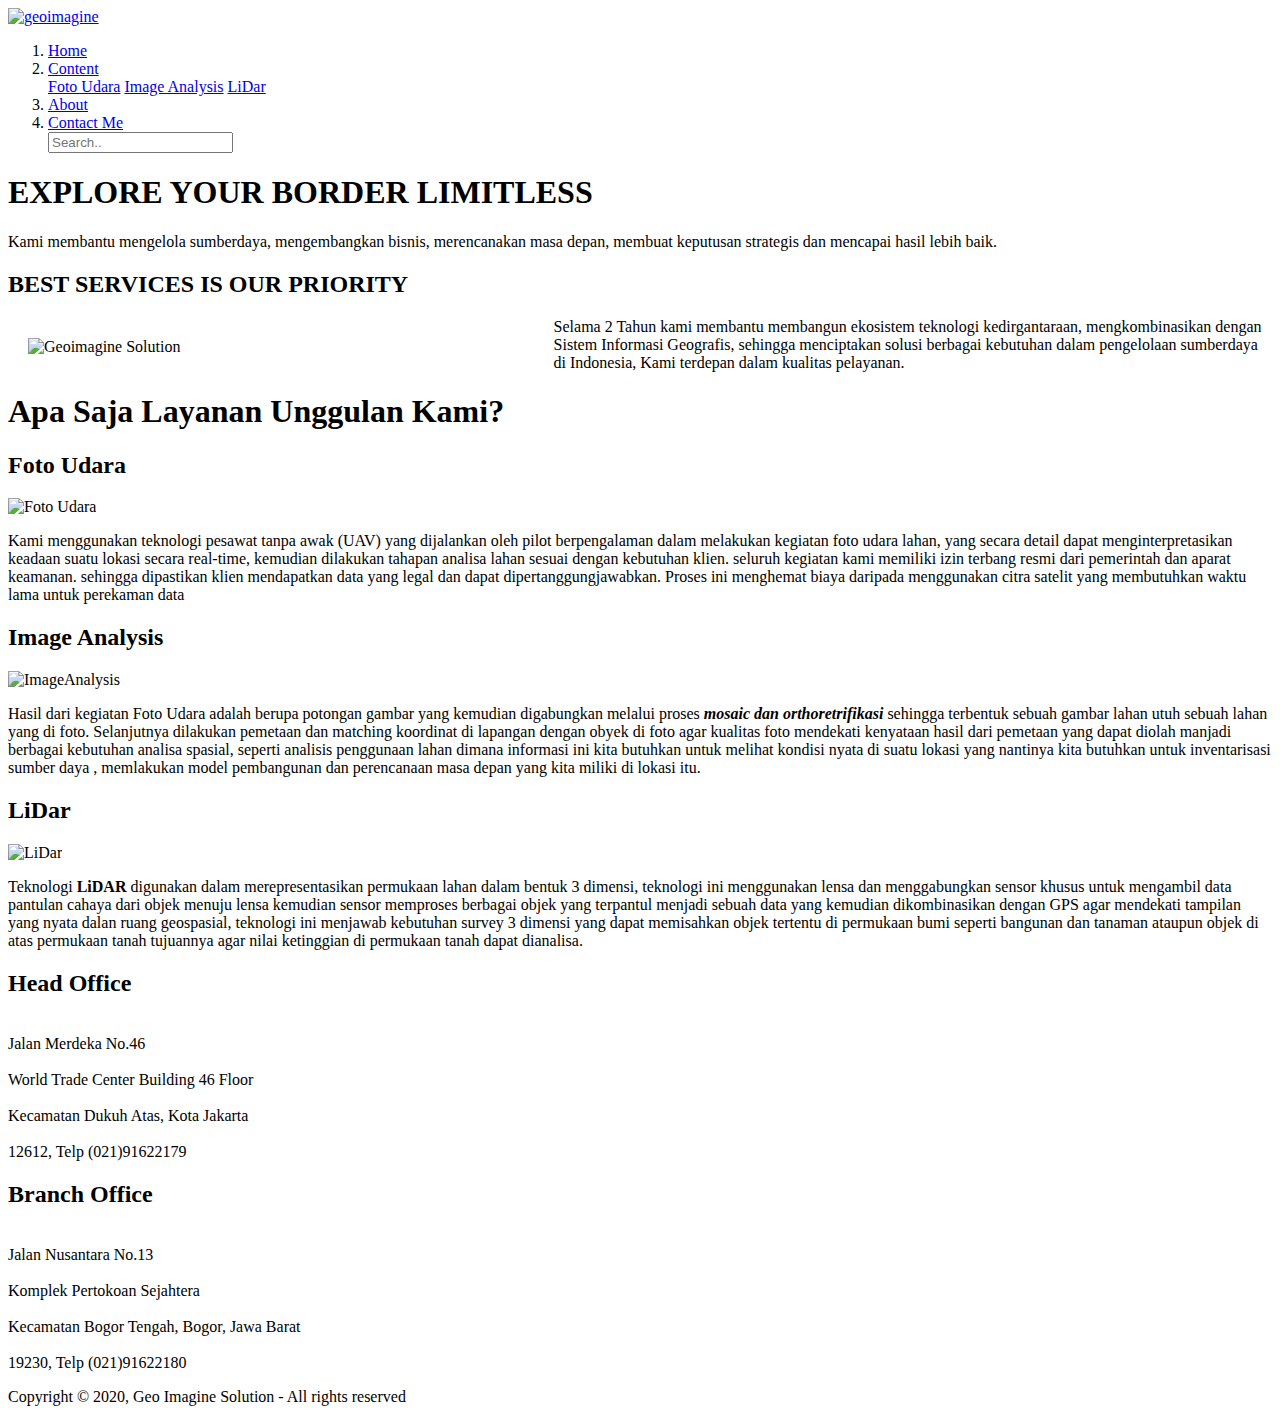
==== index.html @ 2a076980 "Add files via upload" ====
<!doctype html>
<html lang="en">
    <head>
        <title>GEO-IMAGINE SOLUTION</title>
        <link rel="stylesheet" href="assets/styles/style.css">
        <meta name="viewport" content="width=device-width, initial-scale=1.0">
    </head>
    <body>
            <header>
                <nav class="search">
                    <div class="logo"><a href='#'><img src="assets/icon/geoimagine.png" alt="geoimagine" title="Geo-Imagine Solution"></a></div>
                    <ol>
                        <li><a class="active" href="index.html">Home</a></li>
                        <li class="dropdown">
                            <a href="javascript:void(0)" class="dropbtn">Content</a>
                            <div class="dropdown-content">
                              <a href="fotoudara.html">Foto Udara</a>
                              <a href="imageanalisis.html">Image Analysis</a>
                              <a href="#">LiDar</a>
                            </div>
                          </li>
                        <li><a href="#">About</a></li>
                        <li><a href="#">Contact Me</a></li>
                        <input type="search" placeholder="Search..">
                    </ol>
                </nav>
                <div class="jumbotron">
                    <h1>EXPLORE YOUR BORDER LIMITLESS</h1>
                    <p>Kami membantu mengelola sumberdaya, mengembangkan bisnis, merencanakan masa depan, membuat keputusan strategis dan mencapai hasil lebih baik.</p>
                </div>
            </header>   
        <main>
            <div id="content">
                <article>
                    <h2 class="profile-text">BEST SERVICES IS OUR PRIORITY</h2>
                    <div class="maincard"><img src="assets/icon/geoimagine.png" alt="Geoimagine Solution" class="icon" title="Logo GeoImagine" width=40%; style="float:left; padding:20px;"><p class="p1"><span class="bold">Selama 2 Tahun kami membantu membangun
                        ekosistem teknologi kedirgantaraan, mengkombinasikan dengan Sistem Informasi Geografis, sehingga menciptakan solusi berbagai kebutuhan dalam pengelolaan sumberdaya di Indonesia, Kami terdepan dalam kualitas pelayanan.</p>
                    </div>
                </article>

                <h1 class="profile-text">Apa Saja Layanan Unggulan Kami?</h1>
                <div></div>
                <div id="container">
                <article>
                    <div class="box">
                    <h2>Foto Udara</h2>
                    <img src="assets/image/sawit.jpg" alt="Foto Udara" class="featured-image" title="Foto Udara">
                    <p class="p2"><span class="kata">Kami menggunakan teknologi pesawat tanpa awak (UAV)</span> yang dijalankan oleh pilot berpengalaman dalam melakukan kegiatan foto udara lahan, yang secara detail dapat menginterpretasikan keadaan suatu lokasi secara real-time, kemudian dilakukan tahapan analisa lahan sesuai dengan kebutuhan klien. 
                        seluruh kegiatan kami memiliki izin terbang resmi dari pemerintah dan aparat keamanan. sehingga dipastikan klien mendapatkan data yang legal dan dapat dipertanggungjawabkan.
                        Proses ini menghemat biaya daripada menggunakan citra satelit yang membutuhkan waktu lama untuk perekaman data</p>
                    </div>
                </article>

                <article>
                    <div class="box">           
                    <h2>Image Analysis</h2>
                    <img src="assets/image/imageanalysis.jpg" alt="ImageAnalysis" class="featured-image" title="Image Analysis">
                    <p class="p2">Hasil dari kegiatan Foto Udara adalah berupa potongan gambar yang kemudian digabungkan melalui proses <b><em>mosaic dan orthoretrifikasi</em></b> sehingga terbentuk sebuah gambar lahan utuh sebuah lahan yang di foto. Selanjutnya dilakukan pemetaan dan matching koordinat di lapangan dengan obyek di foto agar kualitas foto mendekati kenyataan
                        hasil dari pemetaan yang dapat diolah manjadi berbagai kebutuhan analisa spasial, seperti analisis penggunaan lahan dimana informasi ini kita butuhkan untuk melihat kondisi nyata di suatu lokasi yang nantinya kita butuhkan untuk
                        inventarisasi sumber daya , memlakukan model pembangunan dan perencanaan masa depan yang kita miliki di lokasi itu.</p>
                    </div>
                </article>

                <article>
                    <div class="box">
                    <h2>LiDar</h2>
                    <img src="assets/image/LiDAR.jpg" alt="LiDar" class="featured-image" title="LiDar Concept">
                    <p class="p2">Teknologi <strong>LiDAR</strong> digunakan dalam merepresentasikan permukaan lahan dalam bentuk 3 dimensi, teknologi ini menggunakan lensa dan menggabungkan sensor khusus untuk mengambil data pantulan cahaya dari objek menuju lensa
                        kemudian sensor memproses berbagai objek yang terpantul menjadi sebuah data yang kemudian dikombinasikan dengan GPS agar mendekati tampilan yang nyata dalan ruang geospasial, teknologi ini menjawab kebutuhan survey 3 dimensi yang dapat memisahkan objek tertentu di permukaan bumi seperti bangunan dan tanaman ataupun objek di atas permukaan tanah
                        tujuannya agar nilai ketinggian di permukaan tanah dapat dianalisa.</p>
                    </div>
                </article>
                </div>
            </div>
        </main> 
        <footer>
        <div class="row">
            <div class="column">
                <h2>Head Office</h2>
                <p>
                    <br>Jalan Merdeka No.46</br>
                    <br>World Trade Center Building 46 Floor</br>
                    <br>Kecamatan Dukuh Atas, Kota Jakarta</br>
                    <br>12612, Telp (021)91622179</br>
                </p>
            </div>

            <div class="column">
                <h2>Branch Office</h2>
                <p>
                    <br>Jalan Nusantara No.13</br>
                    <br>Komplek Pertokoan Sejahtera</br>
                    <br>Kecamatan Bogor Tengah, Bogor, Jawa Barat<br>
                    <br>19230, Telp (021)91622180</br>
                </p>
            </div>
        </div>
        <p>Copyright &#169; 2020, Geo Imagine Solution - All rights reserved</p>
        </footer>
        <script src="assets/styles/selamatdatang.js"></script>
    </body>
</html>
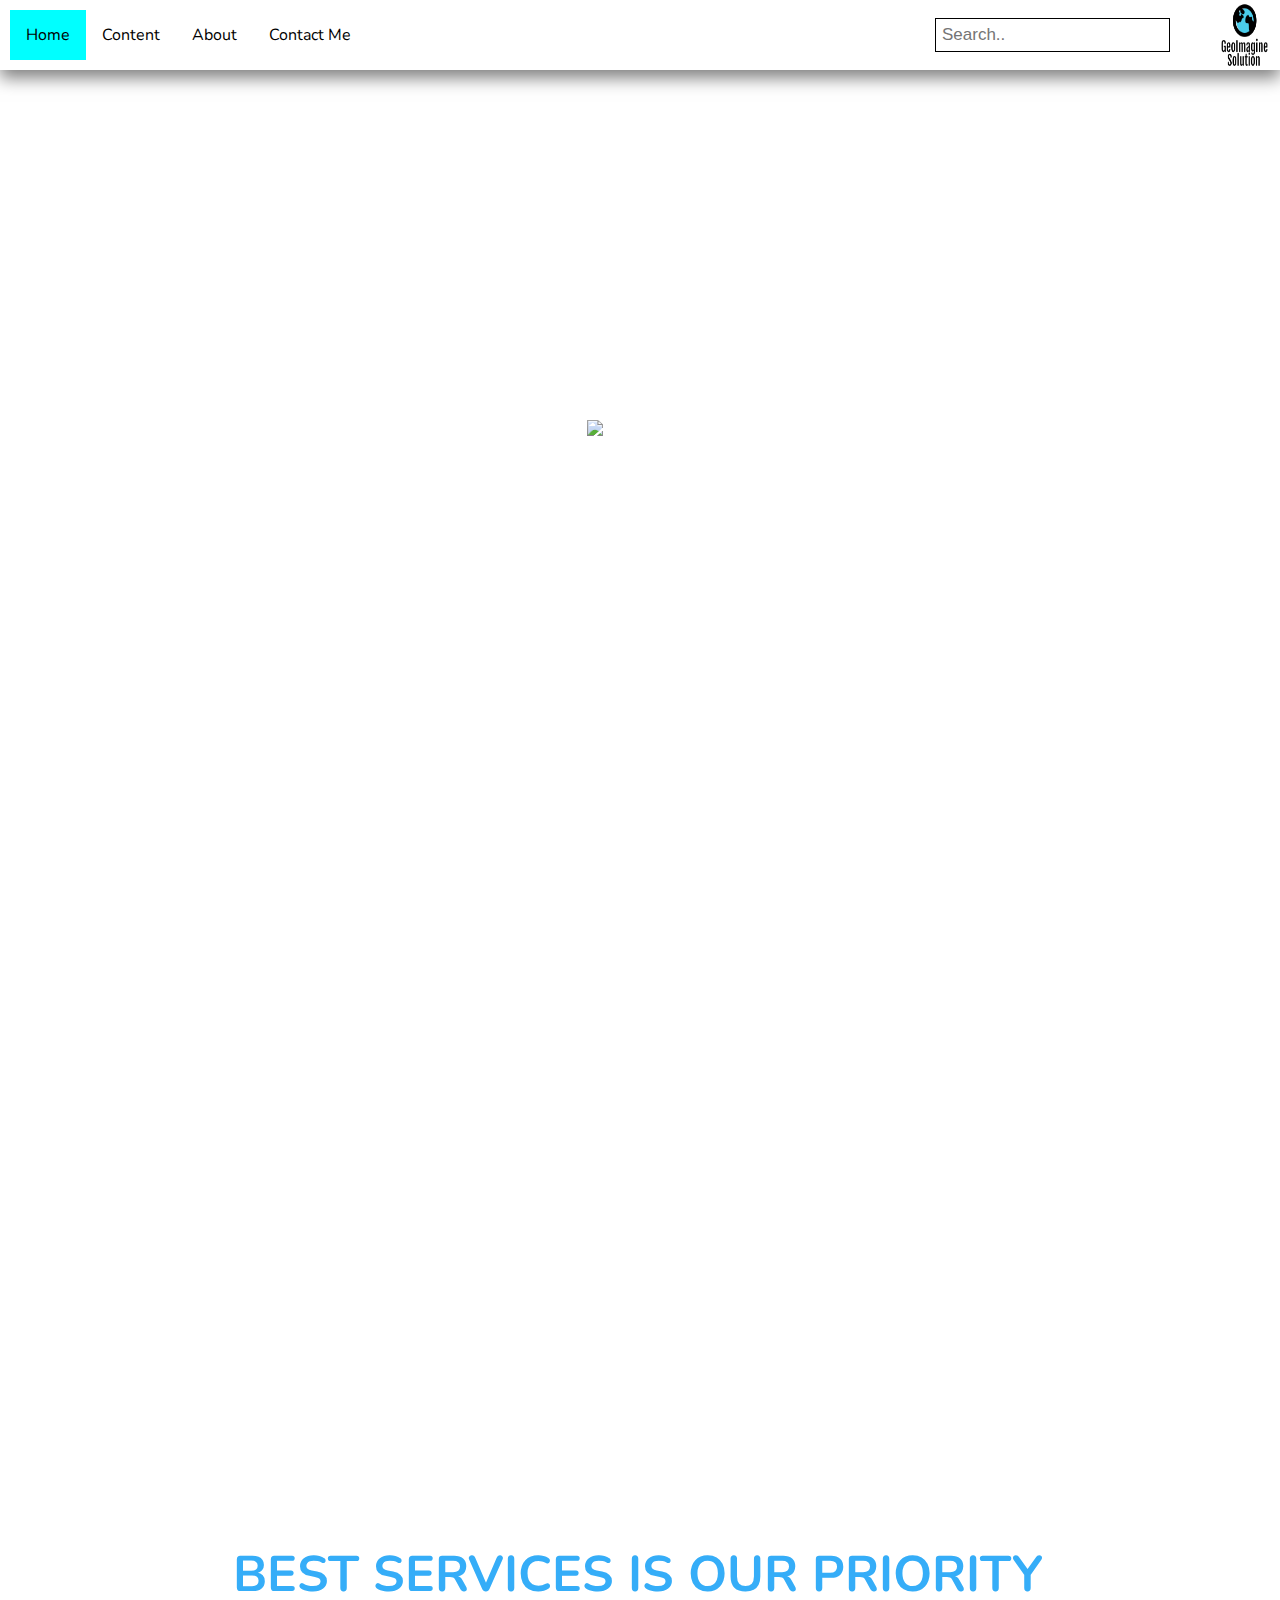
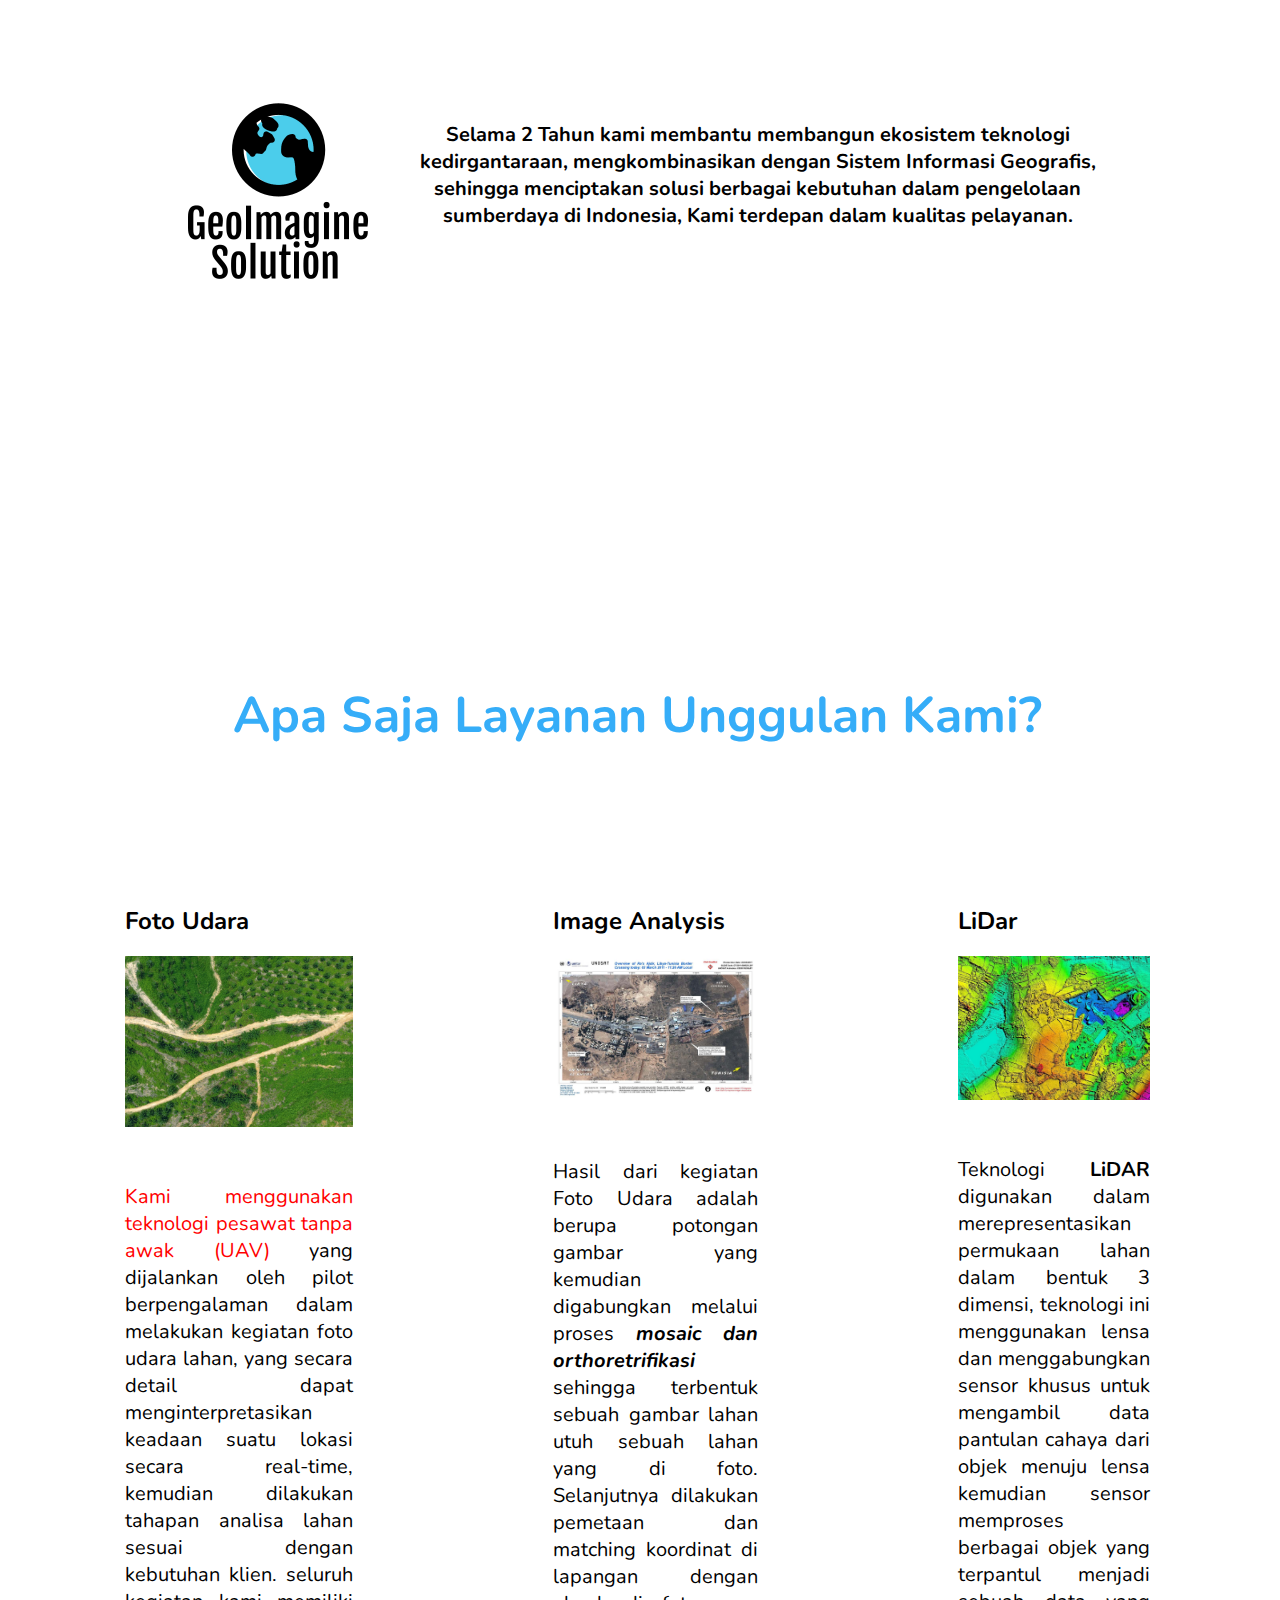
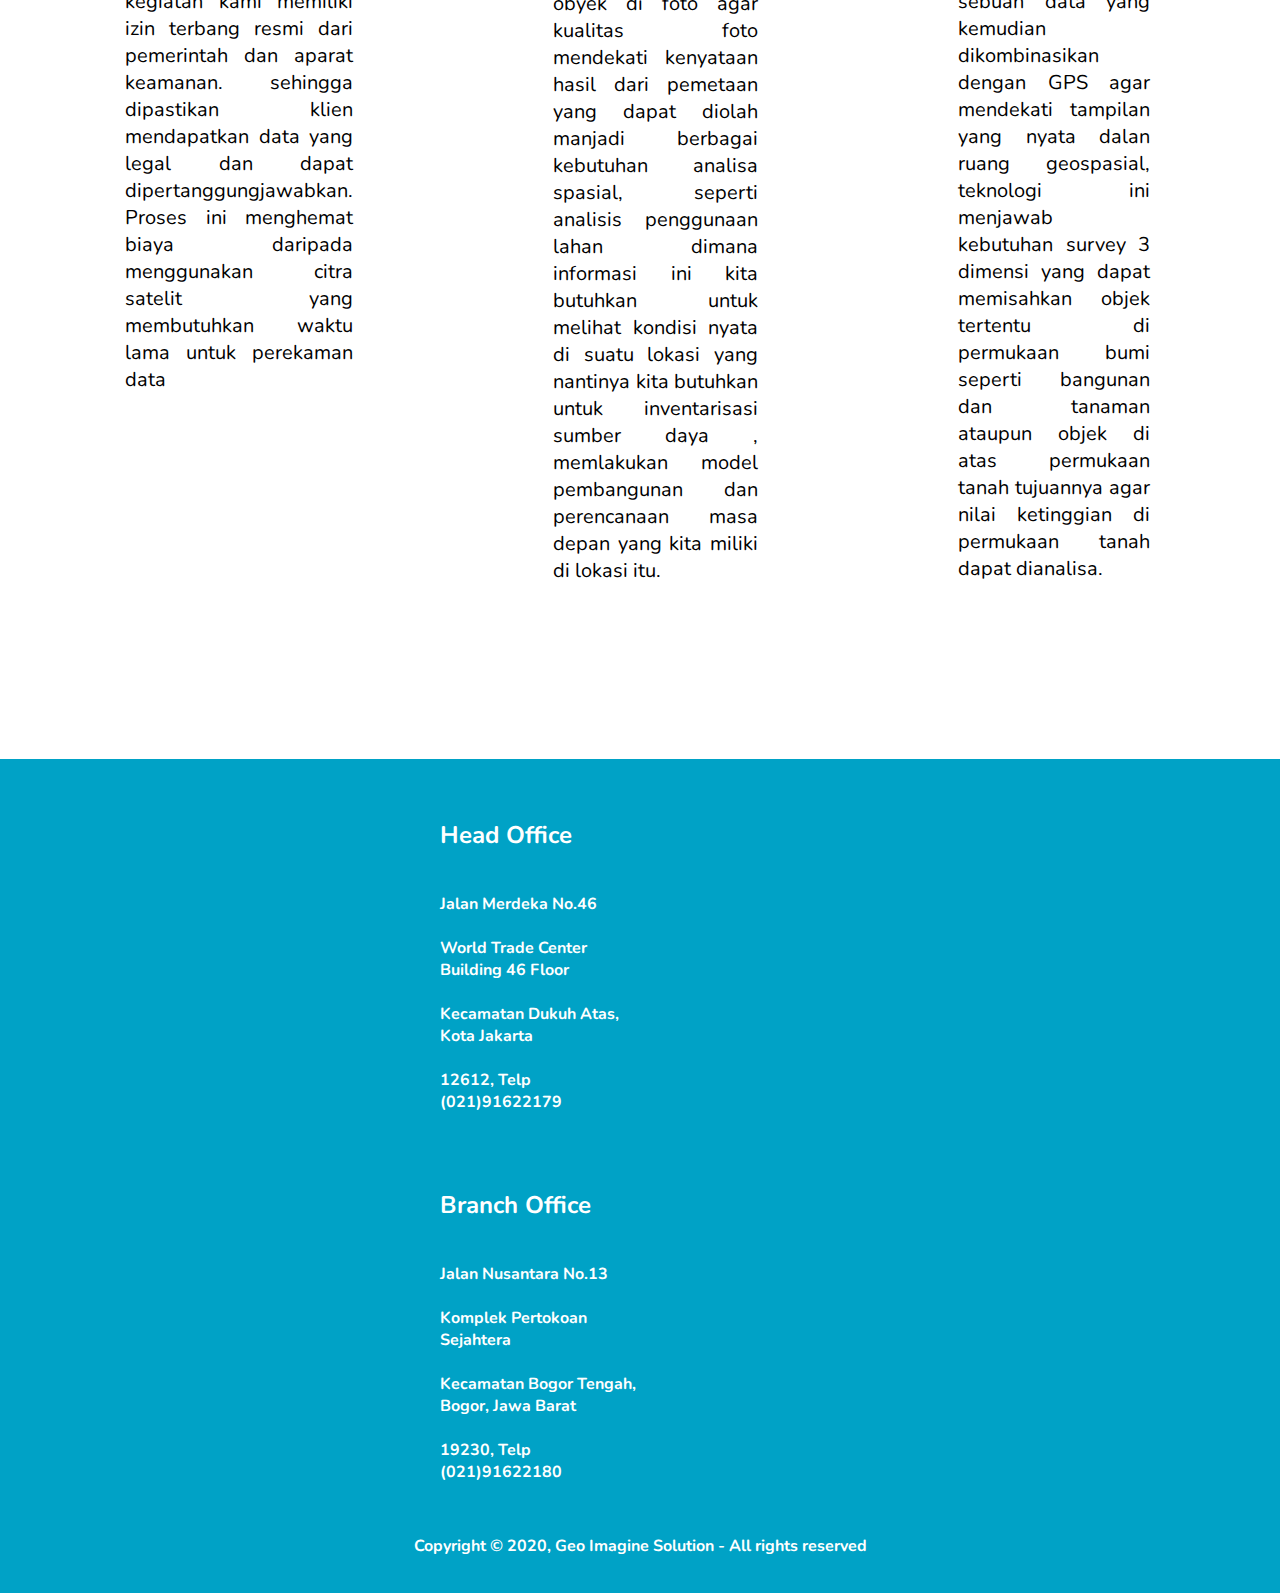
==== commit fb92a37f: "Update index.html" ====
--- a/index.html
+++ b/index.html
@@ -24,7 +24,7 @@
                         <input type="search" placeholder="Search..">
                     </ol>
                 </nav>
-                <div class="jumbotron">
+                <div class="jumbotron"><img src="assets/image/air-view.jpg" alt="air-view">
                     <h1>EXPLORE YOUR BORDER LIMITLESS</h1>
                     <p>Kami membantu mengelola sumberdaya, mengembangkan bisnis, merencanakan masa depan, membuat keputusan strategis dan mencapai hasil lebih baik.</p>
                 </div>
@@ -99,4 +99,4 @@
         </footer>
         <script src="assets/styles/selamatdatang.js"></script>
     </body>
-</html>+</html>
--- a/assets/styles/style.css
+++ b/assets/styles/style.css
@@ -0,0 +1,353 @@
+@import url('https://fonts.googleapis.com/css2?family=Nunito:ital,wght@0,400;0,700;1,400&display=swap');
+
+body {
+   font-family: 'Nunito', sans-serif;
+   margin: 0px;
+   padding: 0px;
+}
+
+main {
+   padding: 20px;
+   overflow: auto;
+}
+
+@media screen and (max-width: 400px) {
+.header a {
+   width: 100%;
+   float: none;
+   display: block;
+   text-align: left;
+   margin: auto;
+}
+.header-right {
+   float: none;
+   }
+}
+
+@media screen and (max-width: 400px) {
+   nav, main, article, aside, footer {
+      width: 100%;
+      padding: 10px;
+      margin: auto;
+   }
+}
+
+@media screen and (max-width: 400px) {
+   #content,
+   #container, .box {
+      width: 100%;
+      padding: 10px;
+      margin-left: auto;
+      margin-right: auto;
+   }
+}
+
+#content {
+   float: center;
+   width: 100%;
+   padding-right: 5px;
+}
+
+#conten {
+   float: left;
+   width: 75%;
+   padding-right: 5px;
+   text-align: justify;
+}
+
+#container {
+   display: flex;
+   max-width: 2000px;
+   max-height: 2000px;
+   padding: 5px;
+   margin: 50px 0px 50px 0px;
+   flex-direction: row;
+}
+
+.box {
+   margin: 100px;
+   flex-grow: 0;
+   flex-shrink: 0;
+   flex-basis: 100px;
+}
+
+aside {
+   float: right;
+   width: 25%;
+   padding-left: 10px;
+   text-align: center;
+}
+
+header {
+   display: inline;
+}
+
+.card {
+   box-shadow: 0 4px 8px 0 rgba(0, 0, 0, 0.2);
+   border-radius: 5px;
+   padding: 20px;
+   margin-top: 10px;
+}
+
+nav {
+   color: white;
+   padding: 0;
+   position: sticky;
+   top: 0;
+   box-shadow: 0px 8px 16px 0px rgba(0,0,0,0.5);
+   z-index: 2;
+}
+
+nav a:hover {
+   font-weight: bold;
+   text-transform: uppercase;
+}
+
+ol {
+   list-style-type: none;
+   margin: 0;
+   padding: 10px;
+   overflow: hidden;
+   background-color: white;
+}
+ 
+li {
+   float: left;
+}
+
+ul {
+   list-style-type: none;
+   margin: 0;
+   padding: 0;
+}
+
+.search input[type=search] {
+   float: right;
+   padding: 6px;
+   border: 1px solid black;
+   margin-top: 8px;
+   margin-right: 100px;
+   font-size: 17px;
+}
+
+@media screen and (max-width: 600px) {
+.search input[type=search] {
+   float: none;
+   display: block;
+   text-align: left;
+   width: 100%;
+   margin: 0;
+   padding: 10px;
+}
+.search input[type=search] {
+   border: 1px solid wheat;
+   }
+}
+
+.logo img{
+   background-color: white;
+   position: fixed;
+   top: 0;
+   right: 10px;
+   height: 70px;
+   width: 4%;
+}
+
+li a, .dropbtn {
+   display: inline-block;
+   color: black;
+   text-align: center;
+   padding: 14px 16px;
+   text-decoration: none;
+}
+ 
+li a:hover, .dropdown:hover .dropbtn {
+   background-color: tomato;
+   font-weight: bold;
+}
+ 
+li.dropdown {
+   display: block;
+}
+ 
+.dropdown-content {
+   display: none;
+   position: absolute;
+   background-color: wheat;
+   min-width: 160px;
+   box-shadow: 0px 8px 16px 0px rgba(0,0,0,0.2);
+   z-index: 1;
+}
+ 
+.dropdown-content a {
+   color: black;
+   padding: 12px 16px;
+   text-decoration: none;
+   display: block;
+   text-align: left;
+}
+ 
+.dropdown-content a:hover {
+   background-color: whitesmoke;
+}
+ 
+.dropdown:hover .dropdown-content {
+   display: block;
+}
+
+.jumbotron {
+   font-size: 25px;
+   padding: 350px;
+   position: relative;
+   color: white;
+   text-align: center;
+   background: url("file://assets/image/air-view.jpg")50% 0 no-repeat fixed;
+   background-size: cover;
+}
+
+.jumboton {
+   font-size: 20px;
+   padding: 60px;
+   color: white;
+   text-align: left;
+   background-image: url('https://4.bp.blogspot.com/-XejMWUpfRio/Wm8xGxQzHuI/AAAAAAAAM60/u57TOwUsBjcAWm_SuXI4Ch1ZM3fYtDu6gCLcBGAs/s1600/IMG-20180124-WA0022.jpg');
+   background-size: cover;
+}
+
+* {
+   box-sizing: border-box
+}
+
+.profile header {
+   text-align: center;
+}
+
+.maincard {
+   display: flex;
+   max-width: 1000px;
+   max-height: 1000px;
+   border-radius: 10px;
+   padding: 20px;
+   margin: auto;
+}
+
+.p1 {
+   text-align: center;
+   margin-top: 50px;
+   font-size: 20px;
+}
+
+.p2 {
+   text-align: Justify;
+   margin-top: 50px;
+   font-size: 20px;
+}
+
+.profile-text {
+   font-size: 50px;
+   font-weight: bold;
+   text-align: center;
+   margin-top: 7em;
+   color: rgb(53, 173, 248);
+}
+
+h3 {
+   text-align: left;
+   color: black;
+}
+
+.contair {
+   padding: 20px;
+   background-color:seashell;
+}
+
+input[type=text], input[type=submit] {
+   width: 100%;
+   padding: 12px;
+   margin: 8px 0;
+   display: inline-block;
+   border: 1px solid #ccc;
+   box-sizing: border-box;
+}
+ 
+input[type=checkbox] {
+   margin-top: 16px;
+}
+ 
+input[type=submit] {
+   background-color: #4CAF50;
+   color: white;
+   border: none;
+}
+ 
+input[type=submit]:hover {
+   opacity: 0.8;
+   background-color: rosybrown;
+}
+
+.featured-image {
+   width: 100%;
+   height: 1,5em;
+   object-fit: cover;
+   object-position: center;
+}
+
+.kolom-gambar {
+   max-width: 100%;
+   max-height: 50em;
+   object-position: center;
+   object-fit: fill;
+}
+
+.profile img {
+   max-width: 200px;
+   max-height: 250px;
+   zoom: 2;
+   object-position: center;
+   object-fit: fill;
+   border: 1px solid black ;
+}
+
+.active {
+   background-color:cyan;
+   max-height: 100px;
+}
+
+.bold {
+   font-weight: bold;
+}
+.kata {
+   color: red;
+}
+
+.miring {
+   font-style: italic;
+}
+
+.column {
+   float: left;
+   margin-left: 400px;
+   width: 20%;
+   padding: 20px;
+   text-align: left;
+}
+
+.row:after {
+   content: "";
+   display: table;
+   clear: both;
+}
+
+table {
+   padding: 10px;
+   text-align: left;
+   font-weight: lighter;
+}
+
+footer {
+   padding: 20px;
+   color: white;
+   background-color: #00a2c6;
+   text-align: center;
+   font-weight: bold;
+}
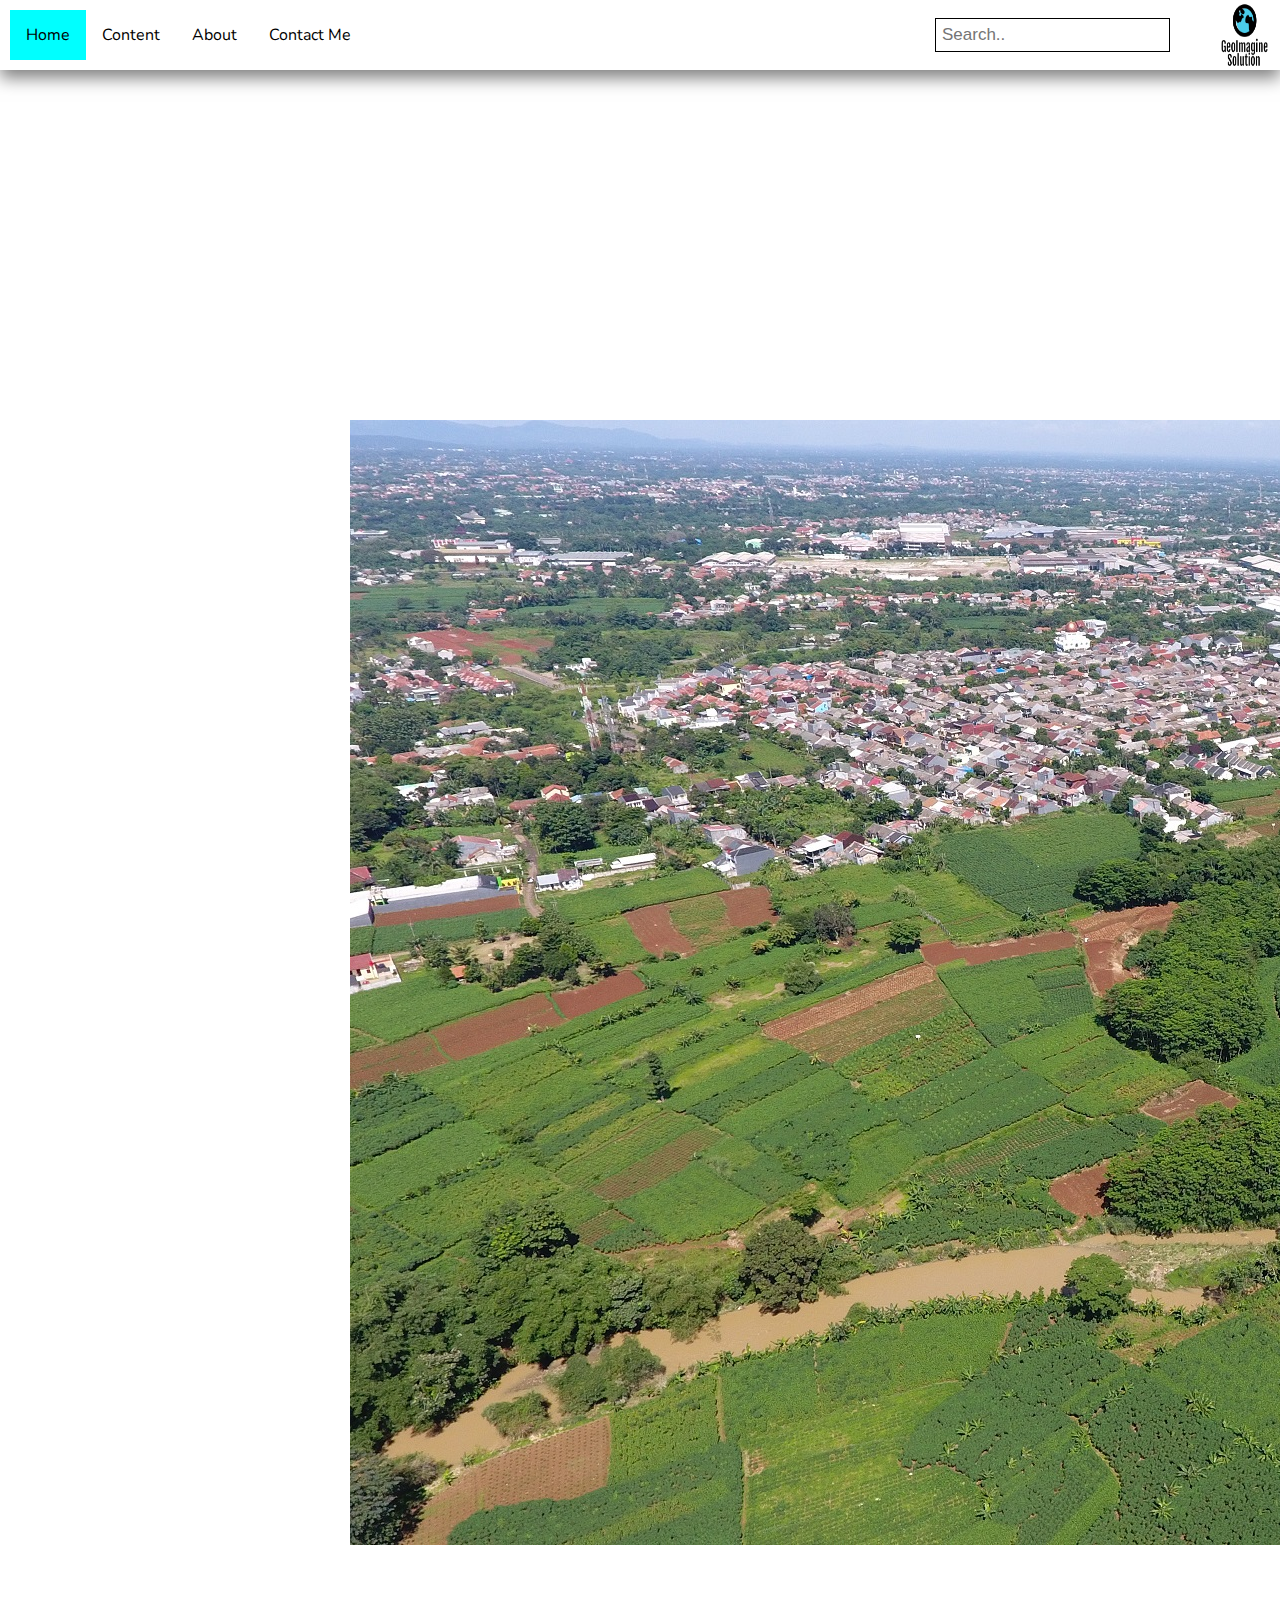
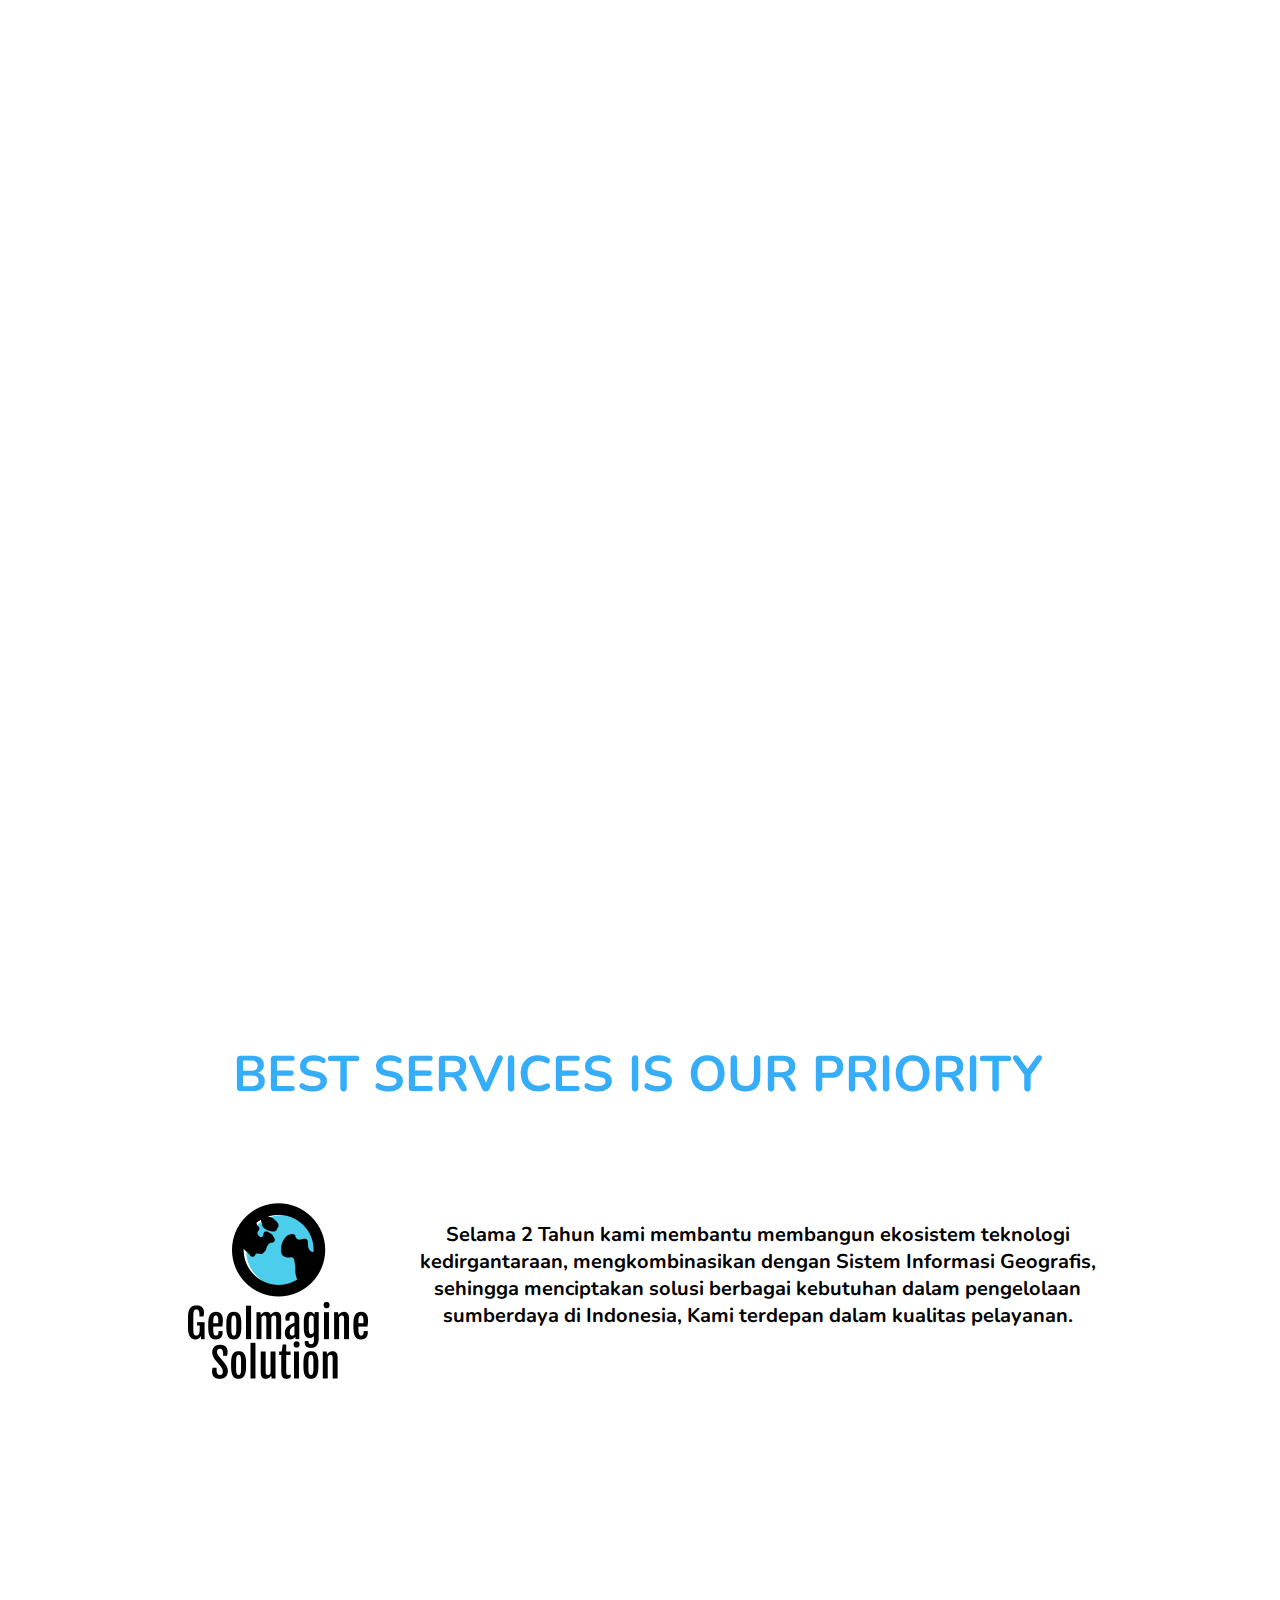
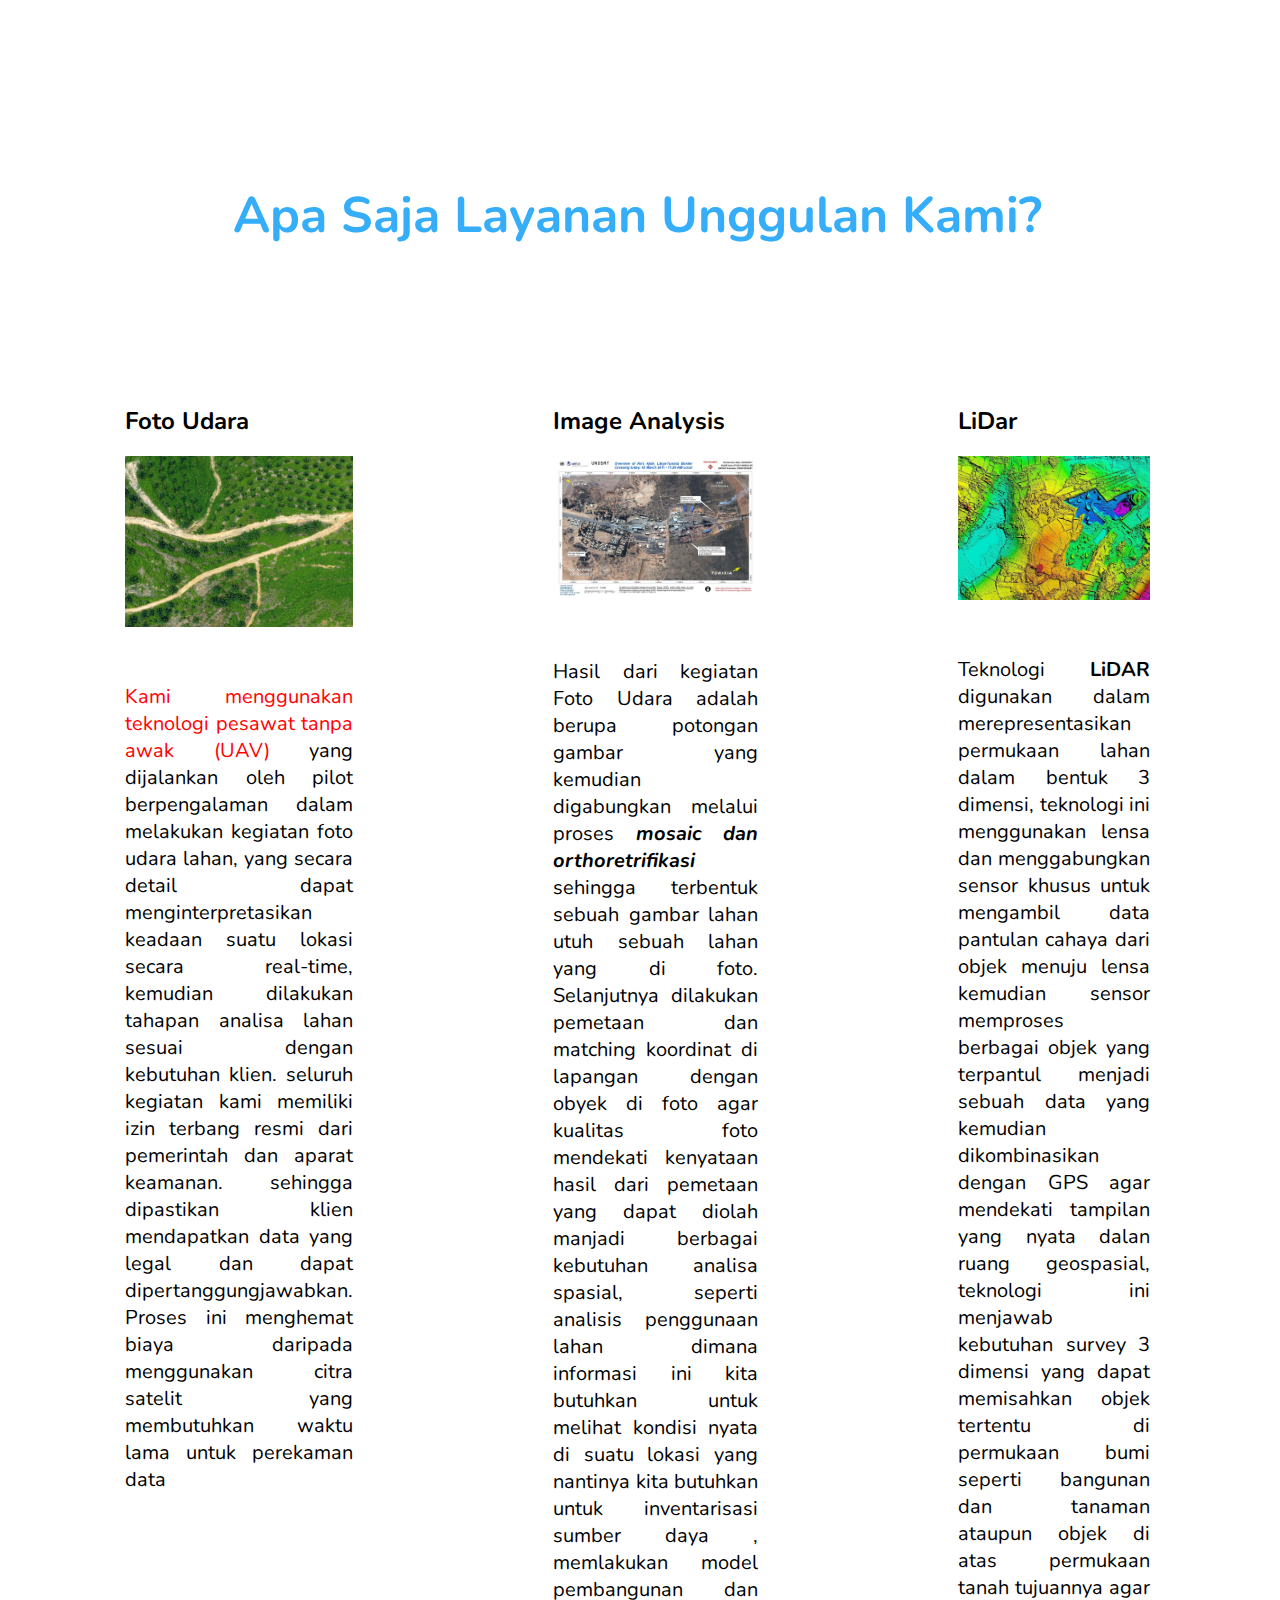
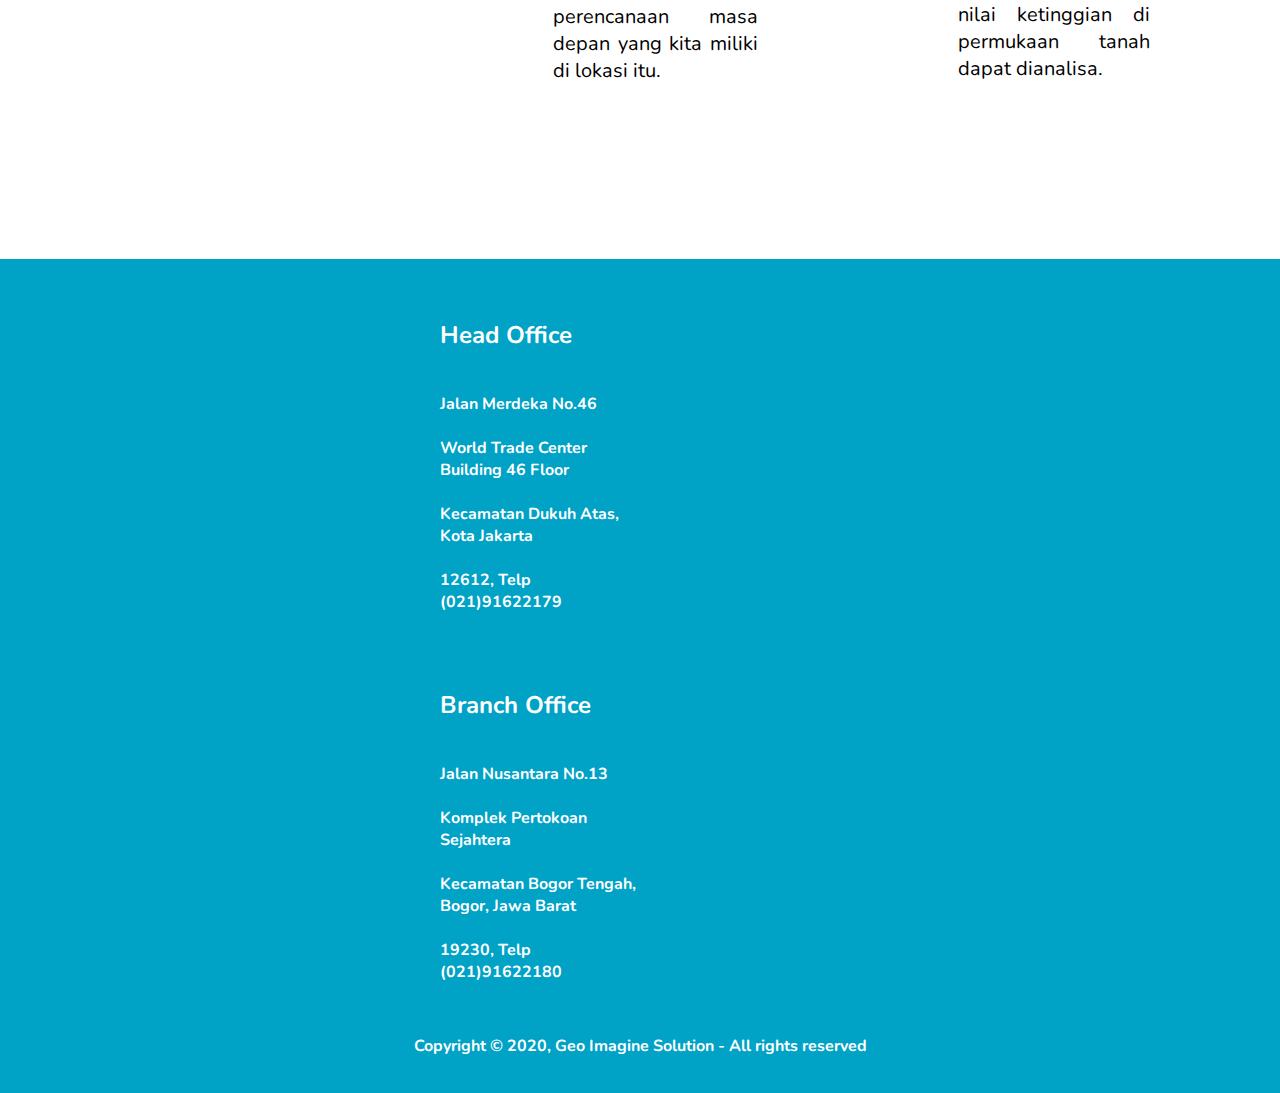
==== commit 26aa490b: "Update index.html" ====
--- a/index.html
+++ b/index.html
@@ -24,7 +24,7 @@
                         <input type="search" placeholder="Search..">
                     </ol>
                 </nav>
-                <div class="jumbotron"><img src="assets/image/air-view.jpg" alt="air-view">
+                <div class="jumbotron"><img src="assets/image/air-view.JPG" alt="air-view">
                     <h1>EXPLORE YOUR BORDER LIMITLESS</h1>
                     <p>Kami membantu mengelola sumberdaya, mengembangkan bisnis, merencanakan masa depan, membuat keputusan strategis dan mencapai hasil lebih baik.</p>
                 </div>
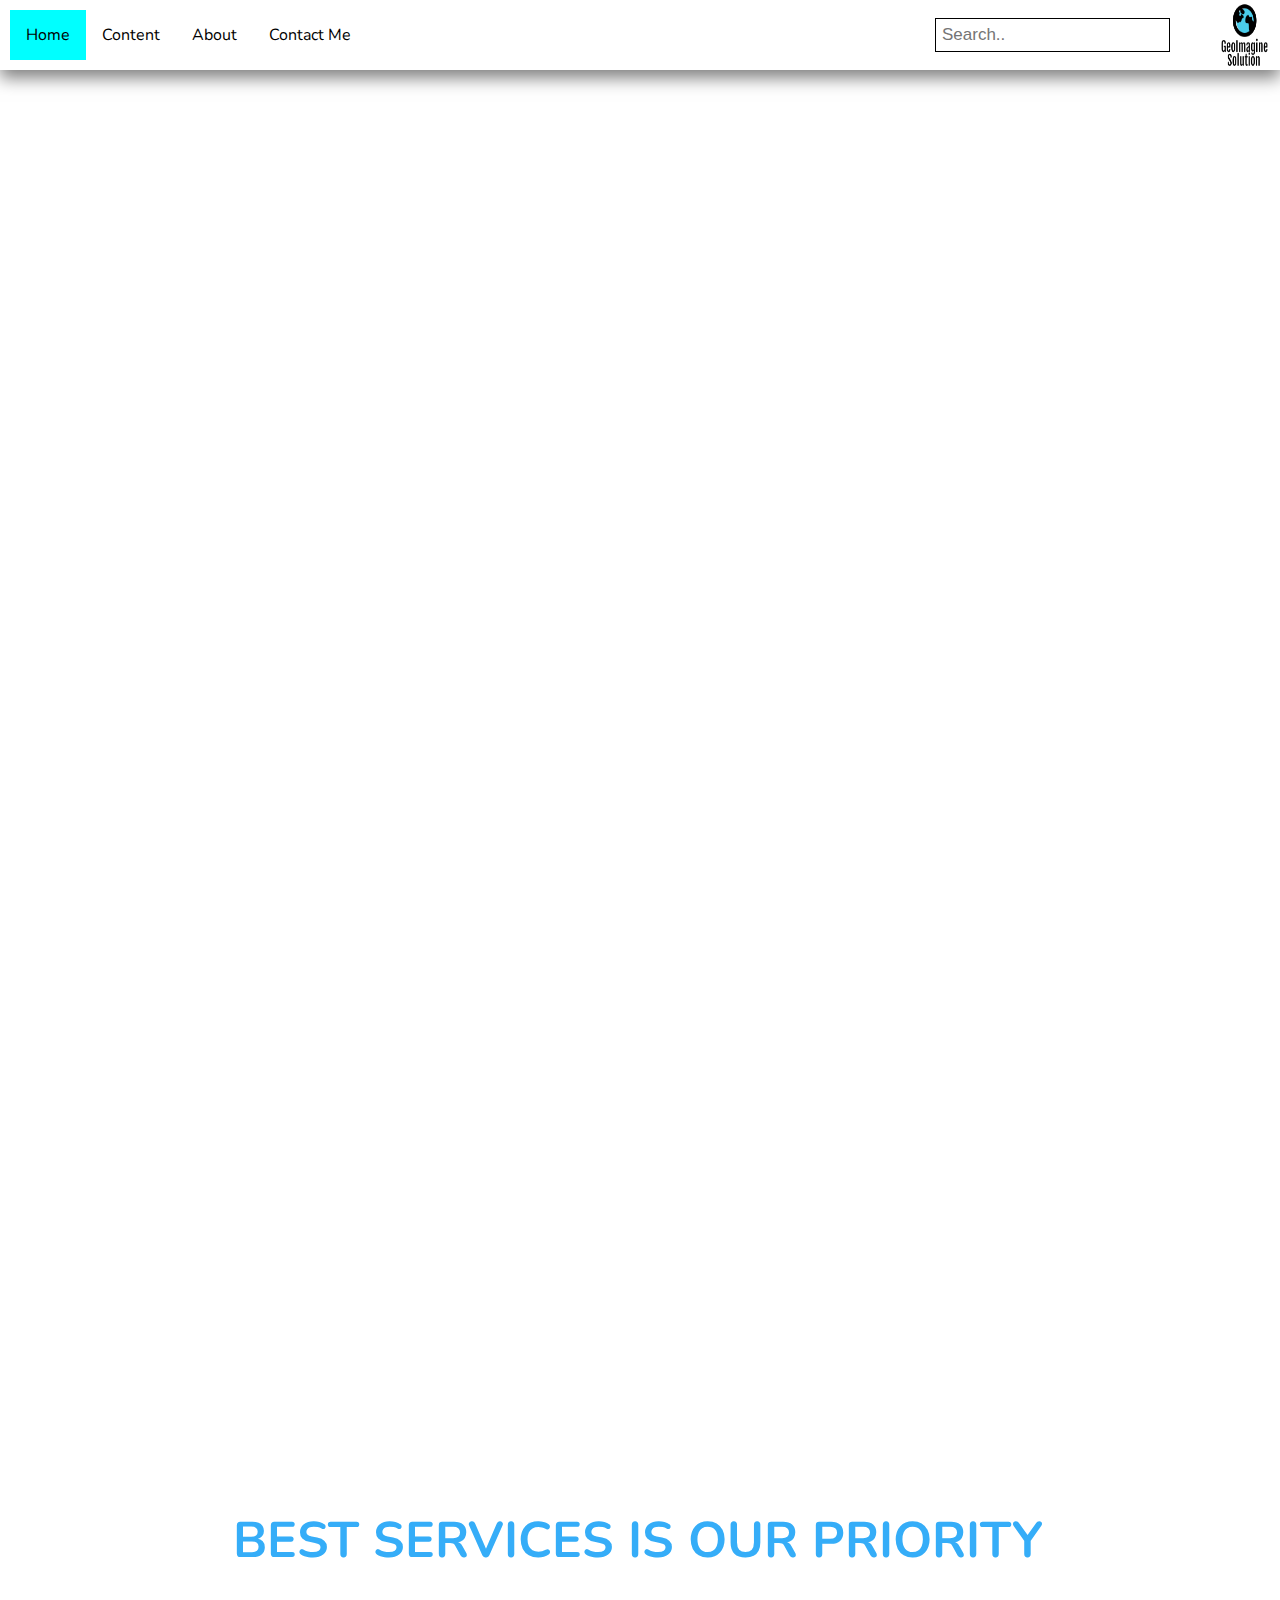
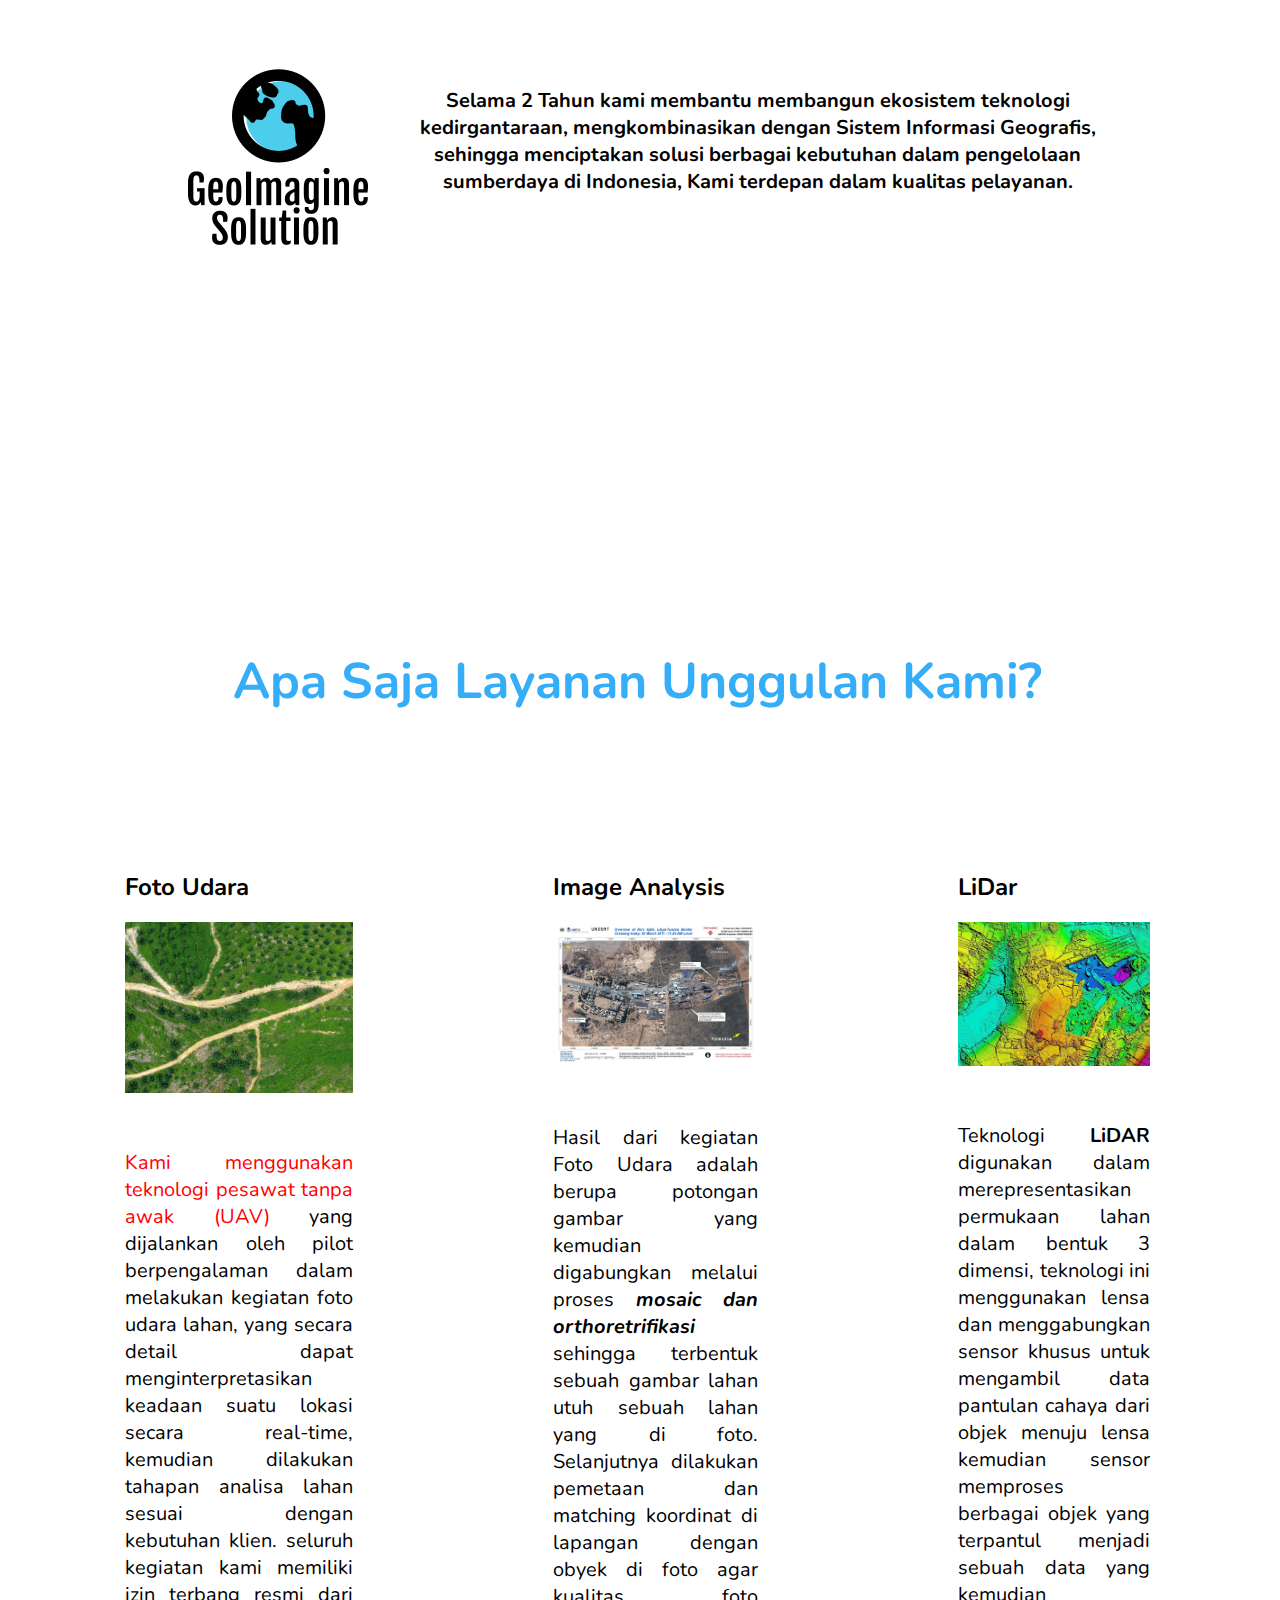
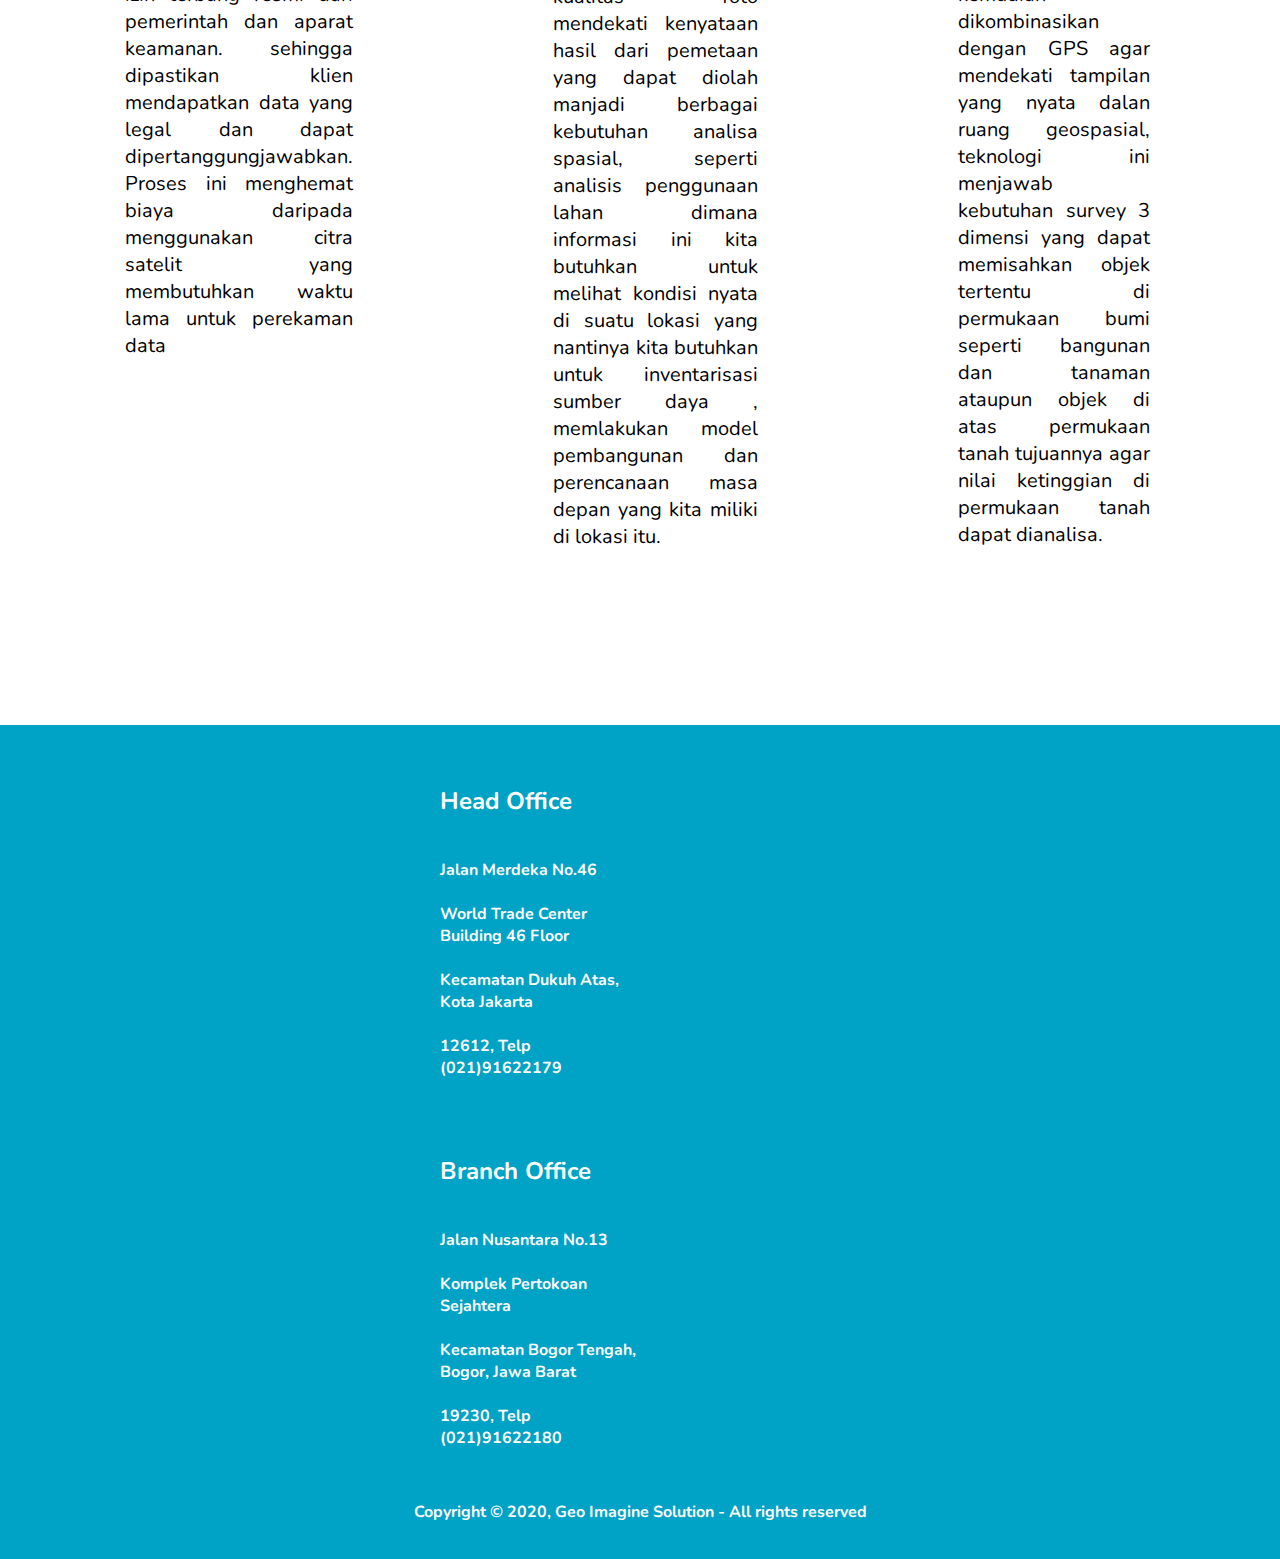
==== commit 729c5494: "Update index.html" ====
--- a/index.html
+++ b/index.html
@@ -24,7 +24,7 @@
                         <input type="search" placeholder="Search..">
                     </ol>
                 </nav>
-                <div class="jumbotron"><img src="assets/image/air-view.JPG" alt="air-view">
+                <div class="jumbotron">
                     <h1>EXPLORE YOUR BORDER LIMITLESS</h1>
                     <p>Kami membantu mengelola sumberdaya, mengembangkan bisnis, merencanakan masa depan, membuat keputusan strategis dan mencapai hasil lebih baik.</p>
                 </div>
--- a/assets/styles/style.css
+++ b/assets/styles/style.css
@@ -201,8 +201,6 @@
    position: relative;
    color: white;
    text-align: center;
-   background: url("file://assets/image/air-view.jpg")50% 0 no-repeat fixed;
-   background-size: cover;
 }
 
 .jumboton {
@@ -212,6 +210,12 @@
    text-align: left;
    background-image: url('https://4.bp.blogspot.com/-XejMWUpfRio/Wm8xGxQzHuI/AAAAAAAAM60/u57TOwUsBjcAWm_SuXI4Ch1ZM3fYtDu6gCLcBGAs/s1600/IMG-20180124-WA0022.jpg');
    background-size: cover;
+}
+
+.cover {
+   margin: 0 auto;
+   background-size: cover;
+   position: relative;
 }
 
 * {
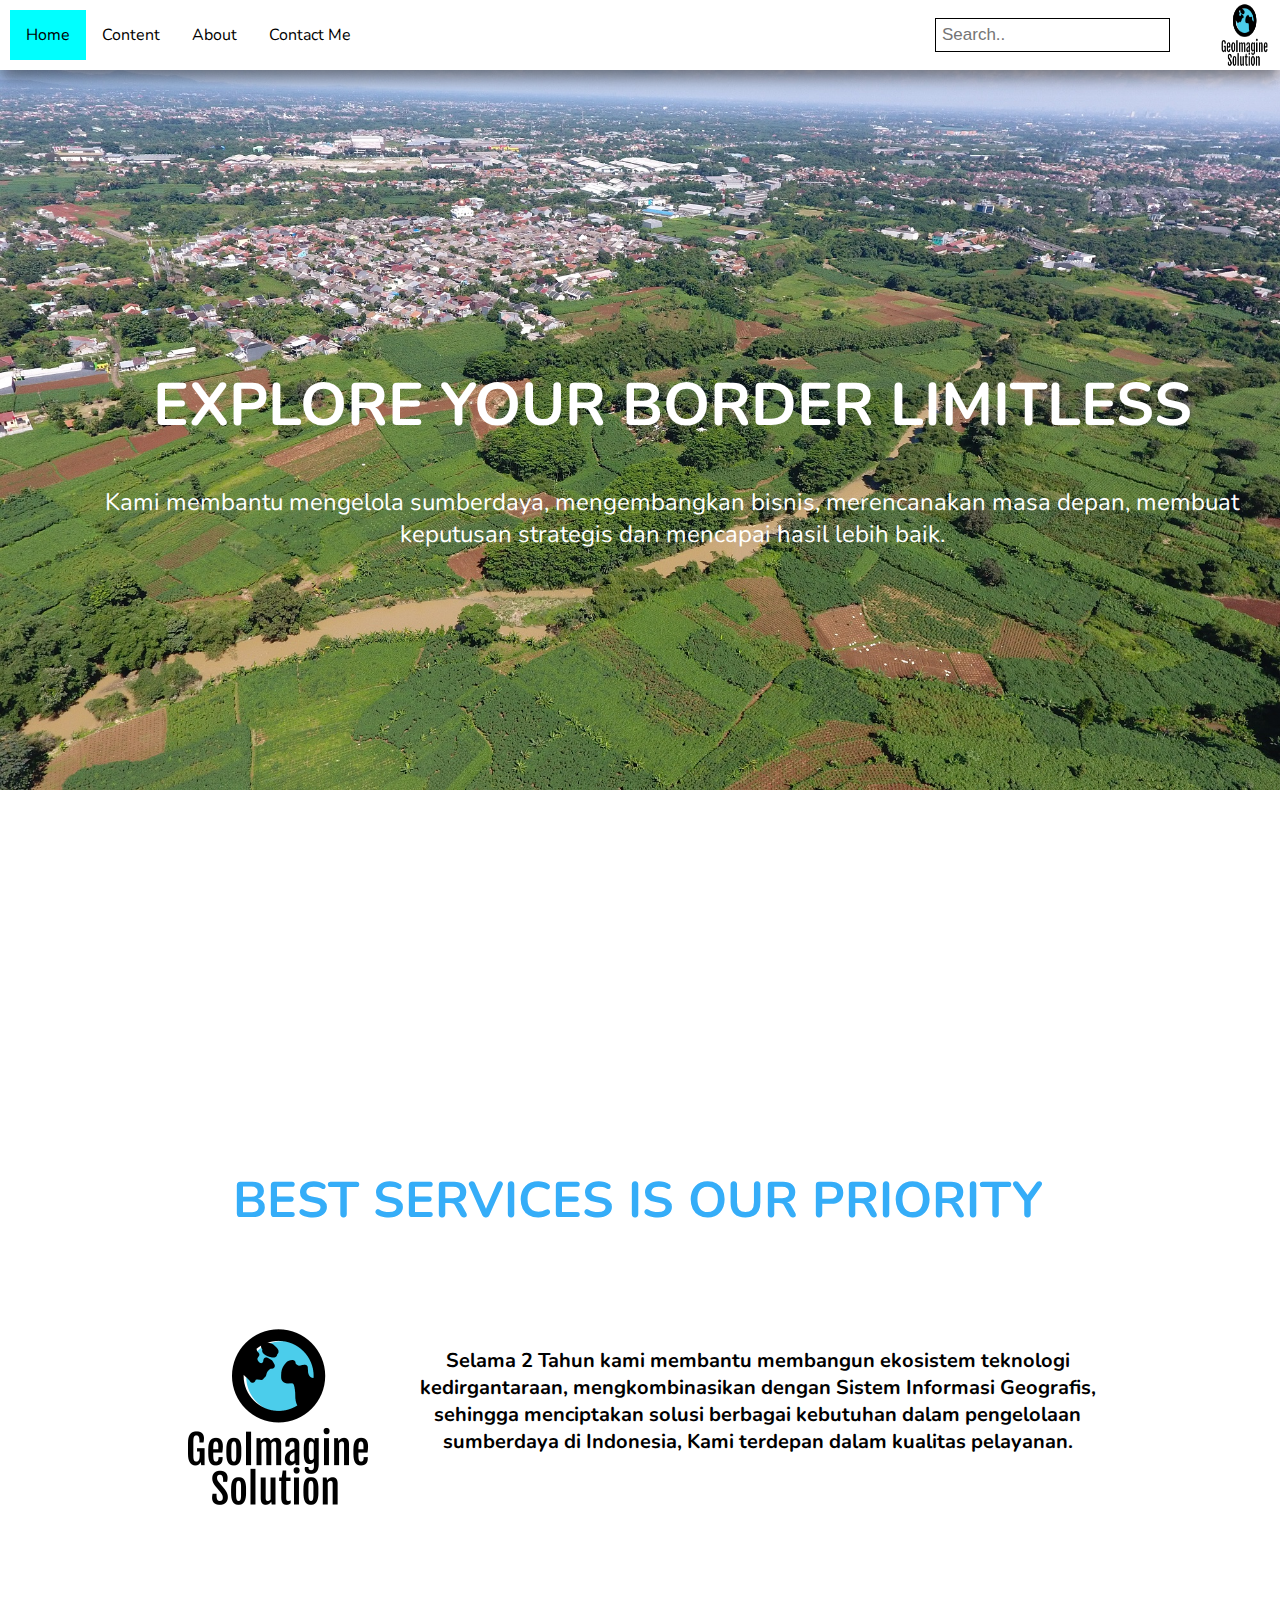
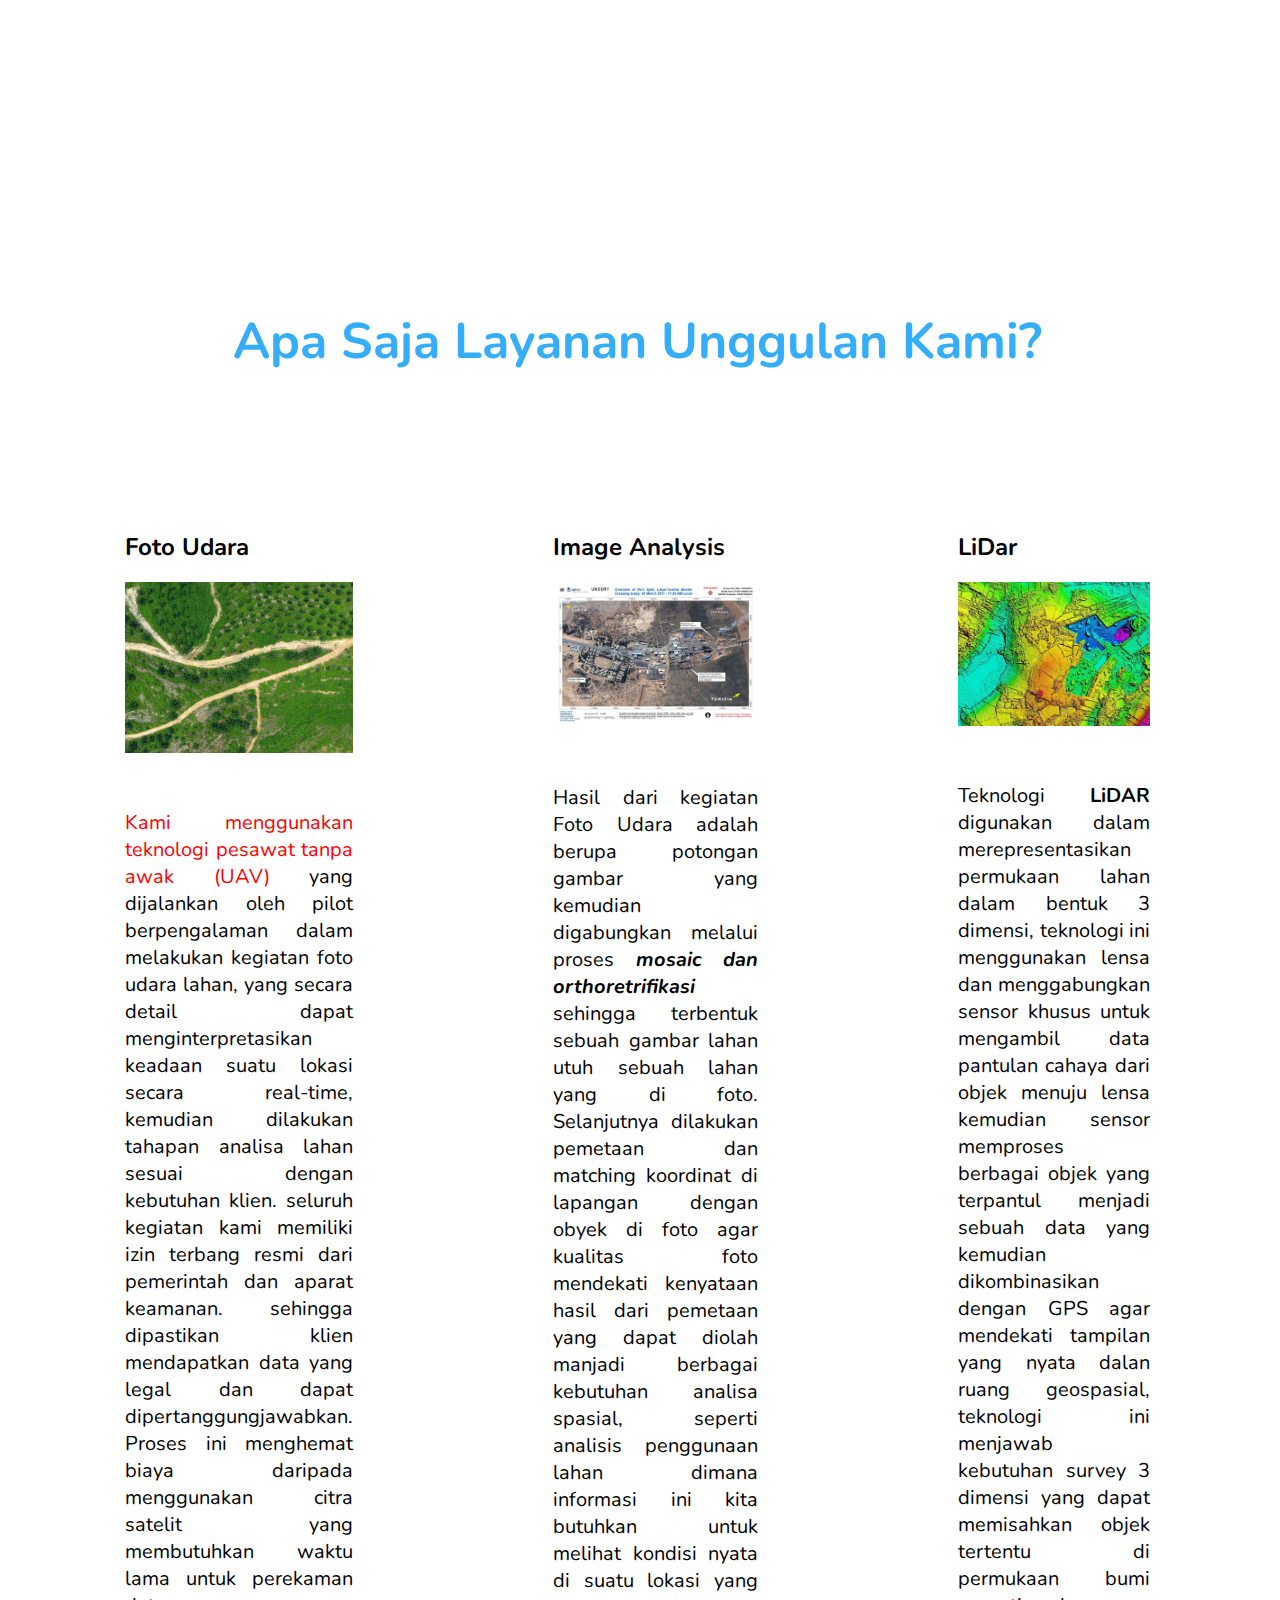
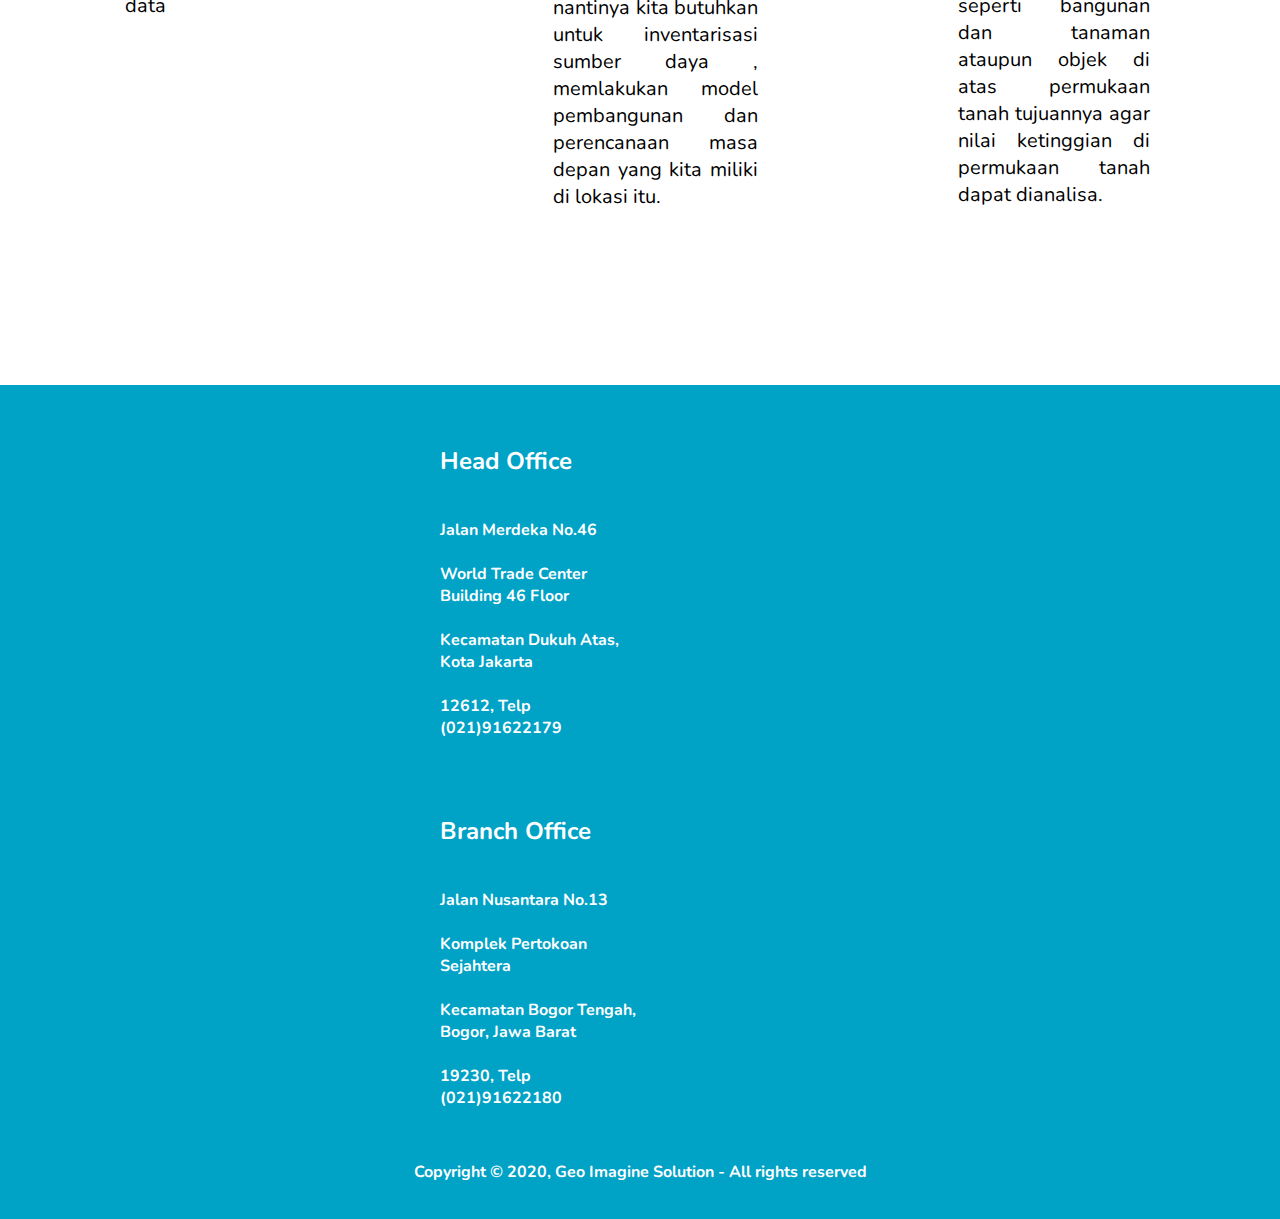
==== commit 7b8a93aa: "Update index.html" ====
--- a/index.html
+++ b/index.html
@@ -25,8 +25,11 @@
                     </ol>
                 </nav>
                 <div class="jumbotron">
-                    <h1>EXPLORE YOUR BORDER LIMITLESS</h1>
-                    <p>Kami membantu mengelola sumberdaya, mengembangkan bisnis, merencanakan masa depan, membuat keputusan strategis dan mencapai hasil lebih baik.</p>
+                    <img src="assets/image/air-view.jpg" alt="air-view" width="1000" height="300">
+                    <div class="center">
+                        <h1>EXPLORE YOUR BORDER LIMITLESS</h1>
+                        <p>Kami membantu mengelola sumberdaya, mengembangkan bisnis, merencanakan masa depan, membuat keputusan strategis dan mencapai hasil lebih baik.</p>
+                    </div>
                 </div>
             </header>   
         <main>
--- a/assets/styles/style.css
+++ b/assets/styles/style.css
@@ -196,11 +196,28 @@
 }
 
 .jumbotron {
-   font-size: 25px;
-   padding: 350px;
    position: relative;
-   color: white;
-   text-align: center;
+}
+
+.jumbotron img {
+   width: 100%;
+   height: auto;
+}
+
+.center {
+   position: absolute;
+   top: 35%;
+   left: 5%;
+   color: white;
+   text-align: center;
+}
+
+.center h1 {
+   font-size: 60px;
+}
+
+.center p {
+   font-size: 24px;
 }
 
 .jumboton {
@@ -210,12 +227,6 @@
    text-align: left;
    background-image: url('https://4.bp.blogspot.com/-XejMWUpfRio/Wm8xGxQzHuI/AAAAAAAAM60/u57TOwUsBjcAWm_SuXI4Ch1ZM3fYtDu6gCLcBGAs/s1600/IMG-20180124-WA0022.jpg');
    background-size: cover;
-}
-
-.cover {
-   margin: 0 auto;
-   background-size: cover;
-   position: relative;
 }
 
 * {
